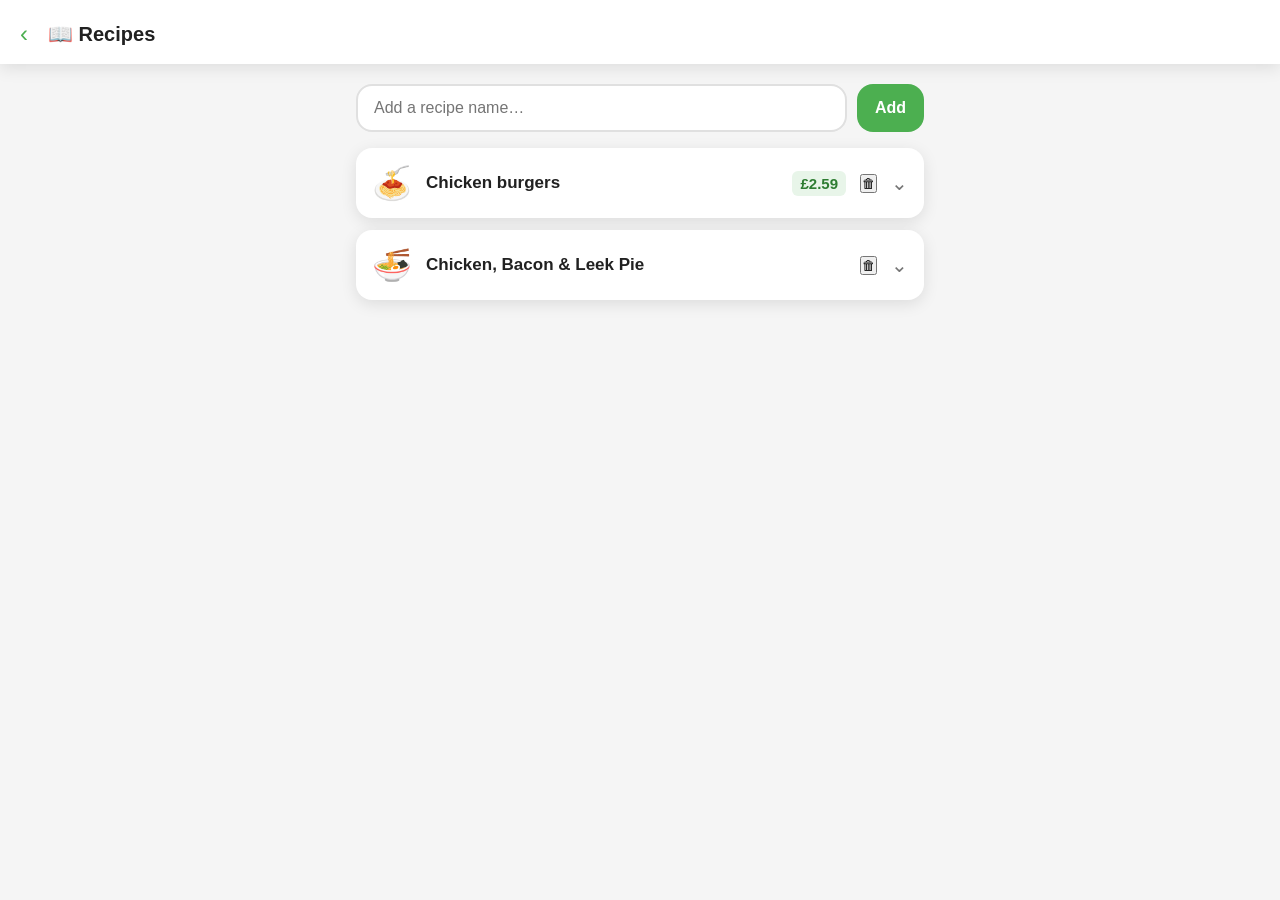
==== recipes.html @ 90f80a61 "Add recipe price calculation based on ingredient costs" ====
<!DOCTYPE html>
<html lang="en">
<head>
  <meta charset="UTF-8" />
  <meta name="viewport" content="width=device-width, initial-scale=1.0, viewport-fit=cover" />
  <meta name="apple-mobile-web-app-capable" content="yes" />
  <meta name="apple-mobile-web-app-status-bar-style" content="default" />
  <title>Recipes</title>
  <link rel="stylesheet" href="styles.css" />
  <link rel="manifest" href="manifest.json" />
</head>
<body>
  <header>
    <a href="index.html" class="back-btn">‹</a>
    <h1>📖 Recipes</h1>
  </header>

  <main class="page">
    <div class="add-row">
      <input id="recipe-input" type="text" placeholder="Add a recipe name…" />
      <button class="recipes" onclick="addRecipe()">Add</button>
    </div>
    <div class="card-list" id="recipe-list"></div>
  </main>

  <script src="storage.js"></script>
  <script>
    // ── State ─────────────────────────────────────────────────────────────────
    let recipes = [];
    let ingredientDefs = {}; // keyed by lowercase name
    const PRESET_UNITS = ['grams','cups','items','slices','tsp','tbsp'];
    let customUnits = [];
    const recipeSaveTimers = new Map();

    function allUnits() {
      return [...PRESET_UNITS, ...customUnits];
    }

    async function loadFromServer() {
      const [loadedRecipes, defs, units] = await Promise.all([
        AppStore.getRecipes(),
        AppStore.getIngredients(),
        AppStore.getUnits(),
      ]);
      recipes = loadedRecipes;
      customUnits = units;
      ingredientDefs = {};
      defs.forEach(d => {
        if (d.units && d.units.length) ingredientDefs[d.name.toLowerCase()] = d.units;
      });
      render();
    }

    async function saveToServer() {
      await AppStore.setRecipes(recipes);
    }

    async function render() {
      const list = document.getElementById('recipe-list');
      list.innerHTML = '';

      if (recipes.length === 0) {
        list.innerHTML = `
          <div class="empty">
            <span class="empty-icon">📖</span>
            <p>No recipes yet.<br/>Add one above!</p>
          </div>`;
        return;
      }

      for (let i = 0; i < recipes.length; i++) {
        const r = recipes[i];
        const ingredients = Array.isArray(r.ingredients) ? r.ingredients : [];
        const cost = await AppStore.calculateRecipeCost(r);
        const costDisplay = cost > 0 ? `<span class="recipe-cost">£${cost.toFixed(2)}</span>` : '';
        
        const card = document.createElement('div');
        card.className = 'recipe-card';
        card.innerHTML = `
          <div class="recipe-header" onclick="toggleRecipe(${i})">
            <span class="recipe-emoji">${randomEmoji(i)}</span>
            <span class="recipe-name">${escapeHtml(r.name)}</span>
            ${costDisplay}
            <button class="delete-btn" onclick="deleteRecipe(event,${i})">🗑</button>
            <span class="recipe-toggle">⌄</span>
          </div>
          <div class="recipe-body">
            <label class="section-label">🥕 Ingredients</label>
            <div class="ing-list" id="ing-list-${i}">
              ${ingredients.map((ing, j) => ingredientRow(i, j, ing)).join('')}
            </div>
            <button class="add-ing-btn" onclick="addIngredientRow(${i})">+ Add ingredient</button>
            <label class="section-label" style="margin-top:16px">📋 Steps</label>
            <textarea id="steps-${i}" placeholder="e.g. 1. Preheat oven to 180°C…" oninput="scheduleRecipeSave(${i})">${escapeHtml(r.steps || '')}</textarea>
          </div>`;
        list.appendChild(card);
      }
    }

    function toggleRecipe(i) {
      document.querySelectorAll('.recipe-card')[i].classList.toggle('open');
    }

    function addRecipe() {
      const input = document.getElementById('recipe-input');
      const name = input.value.trim();
      if (!name) return;
      recipes.push({ name, ingredients: [], steps: '' });
      saveToServer();
      input.value = '';
      render();
    }

    function deleteRecipe(e, i) {
      e.stopPropagation();
      recipes.splice(i, 1);
      saveToServer();
      render();
    }

    function unitsForIngredient(name) {
      const def = ingredientDefs[(name || '').toLowerCase()];
      return (def && def.length) ? def : allUnits();
    }

    function ingredientRow(i, j, ing) {
      ing = ing || { qty: '', unit: '', name: '' };
      const units = unitsForIngredient(ing.name);
      const currentUnit = units.includes(ing.unit) ? ing.unit : units[0];
      const summary = formatIngredientSummary(ing);
      return `<div class="ing-row" id="ing-${i}-${j}" data-original-name="${escapeHtml(ing.name || '')}">
        <button type="button" class="ing-summary" onclick="beginEditIngredient(${i}, ${j})">
          <span class="ing-summary-text">${escapeHtml(summary)}</span>
        </button>
        <div class="ing-editor">
          <input class="ing-qty" type="number" min="0" step="any" placeholder="Qty" value="${escapeHtml(String(ing.qty || ''))}" oninput="scheduleRecipeSave(${i})" />
          <select class="ing-unit" onchange="scheduleRecipeSave(${i})">${units.map(u => `<option value="${u}" ${currentUnit===u?'selected':''}>${u}</option>`).join('')}</select>
          <div style="position:relative">
            <input class="ing-name" type="text" placeholder="Ingredient name" value="${escapeHtml(ing.name || '')}" oninput="showIngredientSuggestions(${i}, ${j});scheduleRecipeSave(${i})" onchange="renameIngredient(this, ${i}, ${j})" onblur="renameIngredient(this, ${i}, ${j})" autocomplete="off" />
            <div class="ing-suggestions" id="ing-suggestions-${i}-${j}"></div>
          </div>
          <button type="button" class="ing-done" onclick="doneEditIngredient(${i}, ${j})">Done</button>
        </div>
        <button class="delete-btn" onclick="deleteIngredientRow(${i},${j})">✕</button>
      </div>`;
    }

    function formatIngredientSummary(ing) {
      const qty = String(ing.qty || '').trim();
      const unit = String(ing.unit || '').trim();
      const name = capitalizeIngredientName(ing.name || '');
      const parts = [qty, unit, name].filter(Boolean);
      return parts.length ? parts.join(' ') : 'Tap to add ingredient details';
    }

    function beginEditIngredient(i, j) {
      const row = document.getElementById(`ing-${i}-${j}`);
      if (!row) return;
      row.classList.add('editing');
      const nameInput = row.querySelector('.ing-name');
      if (nameInput) nameInput.focus();
    }

    async function doneEditIngredient(i, j) {
      const row = document.getElementById(`ing-${i}-${j}`);
      if (!row) return;
      const nameInput = row.querySelector('.ing-name');
      if (nameInput) await renameIngredient(nameInput, i, j);
      const summary = formatIngredientSummary({
        qty: row.querySelector('.ing-qty').value,
        unit: row.querySelector('.ing-unit').value,
        name: row.querySelector('.ing-name').value,
      });
      row.querySelector('.ing-summary-text').textContent = summary;
      row.classList.remove('editing');
    }

    async function refreshIngredientDefs() {
      const defs = await AppStore.getIngredients();
      ingredientDefs = {};
      defs.forEach(d => {
        if (d.units && d.units.length) ingredientDefs[d.name.toLowerCase()] = d.units;
      });
    }

    async function renameIngredient(nameInput, i, j) {
      const row = document.getElementById(`ing-${i}-${j}`);
      if (!row) return;

      const oldName = capitalizeIngredientName(row.getAttribute('data-original-name') || '');
      const newName = capitalizeIngredientName(nameInput.value);
      nameInput.value = newName;

      if (oldName && newName && oldName.toLowerCase() !== newName.toLowerCase()) {
        await AppStore.renameIngredient(oldName, newName);
        recipes = await AppStore.getRecipes();
        await refreshIngredientDefs();
      }

      row.setAttribute('data-original-name', newName);
      updateUnitDropdown(nameInput, i, j);
      scheduleRecipeSave(i);
    }

    function updateUnitDropdown(nameInput, i, j) {
      nameInput.value = capitalizeIngredientName(nameInput.value);
      const row = document.getElementById(`ing-${i}-${j}`);
      if (!row) return;
      const sel = row.querySelector('.ing-unit');
      const currentVal = sel.value;
      const units = unitsForIngredient(nameInput.value);
      sel.innerHTML = units.map(u => `<option value="${u}" ${u===currentVal?'selected':''}>${u}</option>`).join('');
      // If the previous selection isn't in the new list, fall back to first option
      if (!units.includes(currentVal)) sel.value = units[0];
    }

    function collectIngredients(i) {
      const rows = document.querySelectorAll(`#ing-list-${i} .ing-row`);
      recipes[i].ingredients = Array.from(rows).map(row => ({
        qty:  row.querySelector('.ing-qty').value,
        unit: row.querySelector('.ing-unit').value,
        name: capitalizeIngredientName(row.querySelector('.ing-name').value),
      }));
    }

    function capitalizeIngredientName(name) {
      const trimmed = String(name || '').trim();
      if (!trimmed) return '';
      return trimmed
        .toLowerCase()
        .split(/\s+/)
        .map(word => word.charAt(0).toUpperCase() + word.slice(1))
        .join(' ');
    }

    function getAllIngredientNames() {
      return Object.keys(ingredientDefs).map(k => {
        return k.split(' ').map(word => word.charAt(0).toUpperCase() + word.slice(1)).join(' ');
      }).sort();
    }

    function findIngredientMatches(query) {
      const q = query.trim().toLowerCase();
      if (!q) return getAllIngredientNames().slice(0, 15);
      return getAllIngredientNames()
        .filter(name => name.toLowerCase().includes(q))
        .slice(0, 15);
    }

    function showIngredientSuggestions(i, j) {
      const row = document.getElementById(`ing-${i}-${j}`);
      if (!row) return;
      const nameInput = row.querySelector('.ing-name');
      const suggestionsDiv = document.getElementById(`ing-suggestions-${i}-${j}`);
      if (!nameInput || !suggestionsDiv) return;

      const matches = findIngredientMatches(nameInput.value);
      suggestionsDiv.innerHTML = '';
      if (!matches.length) {
        suggestionsDiv.style.display = 'none';
        return;
      }

      matches.forEach(name => {
        const btn = document.createElement('button');
        btn.type = 'button';
        btn.className = 'ing-suggestion-item';
        btn.textContent = name;
        btn.onclick = () => selectIngredientSuggestion(i, j, name);
        suggestionsDiv.appendChild(btn);
      });
      suggestionsDiv.style.display = 'block';
    }

    function selectIngredientSuggestion(i, j, name) {
      const row = document.getElementById(`ing-${i}-${j}`);
      if (!row) return;
      const nameInput = row.querySelector('.ing-name');
      if (nameInput) {
        nameInput.value = name;
        updateUnitDropdown(nameInput, i, j);
        const suggestionsDiv = document.getElementById(`ing-suggestions-${i}-${j}`);
        if (suggestionsDiv) suggestionsDiv.style.display = 'none';
        scheduleRecipeSave(i);
      }
    }

    function addIngredientRow(i) {
      collectIngredients(i);
      recipes[i].ingredients.push({ qty: '', unit: 'grams', name: '' });
      saveToServer();
      render();
      document.querySelectorAll('.recipe-card')[i].classList.add('open');
      beginEditIngredient(i, recipes[i].ingredients.length - 1);
    }

    function deleteIngredientRow(i, j) {
      collectIngredients(i);
      recipes[i].ingredients.splice(j, 1);
      saveToServer();
      render();
      document.querySelectorAll('.recipe-card')[i].classList.add('open');
    }

    async function persistRecipe(i) {
      collectIngredients(i);
      recipes[i].steps = document.getElementById(`steps-${i}`).value;
      await saveToServer();
    }

    function scheduleRecipeSave(i, delay = 350) {
      if (recipeSaveTimers.has(i)) clearTimeout(recipeSaveTimers.get(i));
      const timer = setTimeout(() => {
        recipeSaveTimers.delete(i);
        persistRecipe(i);
      }, delay);
      recipeSaveTimers.set(i, timer);
    }

    function randomEmoji(seed) {
      const emojis = ['🍝','🍜','🥗','🍛','🍕','🥩','🍣','🥘','🍲','🫕','🥞','🍔'];
      return emojis[seed % emojis.length];
    }

    function escapeHtml(str) {
      return str.replace(/&/g,'&amp;').replace(/</g,'&lt;').replace(/>/g,'&gt;').replace(/"/g,'&quot;');
    }

    document.getElementById('recipe-input').addEventListener('keydown', e => {
      if (e.key === 'Enter') addRecipe();
    });

    document.addEventListener('click', e => {
      const allSuggestions = document.querySelectorAll('.ing-suggestions');
      allSuggestions.forEach(suggestions => {
        const nameInput = suggestions.parentElement.querySelector('.ing-name');
        if (!suggestions.contains(e.target) && e.target !== nameInput) {
          suggestions.style.display = 'none';
        }
      });
    });

    loadFromServer();
      if ('serviceWorker' in navigator) {
        navigator.serviceWorker.register('sw.js');
      }
  </script>
</body>
</html>
---- styles.css ----
* {
  box-sizing: border-box;
  margin: 0;
  padding: 0;
  -webkit-tap-highlight-color: transparent;
}

:root {
  --green: #4CAF50;
  --green-dark: #388E3C;
  --orange: #FF7043;
  --orange-dark: #E64A19;
  --purple: #7E57C2;
  --purple-dark: #512DA8;
  --bg: #F5F5F5;
  --card: #FFFFFF;
  --text: #212121;
  --muted: #757575;
  --radius: 16px;
  --shadow: 0 4px 16px rgba(0,0,0,0.10);
}

body {
  font-family: -apple-system, BlinkMacSystemFont, "Segoe UI", sans-serif;
  background: var(--bg);
  color: var(--text);
  min-height: 100dvh;
  display: flex;
  flex-direction: column;
}

/* ── Header ── */
header {
  background: var(--card);
  box-shadow: var(--shadow);
  padding: 16px 20px 12px;
  display: flex;
  align-items: center;
  gap: 12px;
  position: sticky;
  top: 0;
  z-index: 10;
}

header .back-btn {
  background: none;
  border: none;
  font-size: 24px;
  cursor: pointer;
  color: var(--green);
  padding: 4px 8px 4px 0;
  text-decoration: none;
}

header h1 {
  font-size: 20px;
  font-weight: 700;
}

/* ── Home screen ── */
.home {
  flex: 1;
  display: flex;
  flex-direction: column;
  align-items: center;
  justify-content: center;
  gap: 32px;
  padding: 40px 24px;
}

.home-logo {
  font-size: 64px;
  line-height: 1;
}

.home-title {
  font-size: 30px;
  font-weight: 800;
  text-align: center;
  color: var(--text);
}

.home-subtitle {
  font-size: 15px;
  color: var(--muted);
  text-align: center;
  margin-top: -20px;
}

.home-cards {
  display: flex;
  flex-direction: column;
  gap: 16px;
  width: 100%;
  max-width: 360px;
}

.home-card {
  display: flex;
  align-items: center;
  gap: 20px;
  padding: 24px 20px;
  border-radius: var(--radius);
  box-shadow: var(--shadow);
  text-decoration: none;
  color: white;
  font-size: 20px;
  font-weight: 700;
  transition: transform 0.15s, box-shadow 0.15s;
  cursor: pointer;
}

.home-card:active {
  transform: scale(0.97);
  box-shadow: 0 2px 8px rgba(0,0,0,0.12);
}

.home-card.recipes  { background: linear-gradient(135deg, var(--green), var(--green-dark)); }
.home-card.shopping { background: linear-gradient(135deg, var(--orange), var(--orange-dark)); }
.home-card.ingredients { background: linear-gradient(135deg, var(--purple), var(--purple-dark)); }

.home-card .card-icon { font-size: 36px; }

.data-tools {
  width: 100%;
  max-width: 360px;
  background: var(--card);
  border-radius: var(--radius);
  box-shadow: var(--shadow);
  padding: 14px;
  display: flex;
  flex-direction: column;
  gap: 10px;
}

.data-tools h2 {
  font-size: 16px;
  font-weight: 700;
}

.data-tools-note {
  font-size: 13px;
  color: var(--muted);
}

.data-tools-actions {
  display: flex;
  gap: 8px;
}

.data-tools-actions button {
  flex: 1;
  border: none;
  border-radius: 10px;
  padding: 10px 12px;
  color: white;
  font-size: 14px;
  font-weight: 700;
  cursor: pointer;
}

#export-data-btn {
  background: var(--green);
}

#import-data-btn {
  background: var(--purple);
}

.data-tools-status {
  min-height: 18px;
  font-size: 12px;
  color: #2E7D32;
}

.data-tools-status.error {
  color: #C62828;
}

/* ── Shared page layout ── */
.page {
  flex: 1;
  display: flex;
  flex-direction: column;
  padding: 20px 16px;
  gap: 16px;
  max-width: 600px;
  width: 100%;
  margin: 0 auto;
}

/* ── Fab / add button ── */
.fab {
  position: fixed;
  bottom: 28px;
  right: 24px;
  width: 56px;
  height: 56px;
  border-radius: 50%;
  border: none;
  font-size: 28px;
  color: white;
  cursor: pointer;
  box-shadow: 0 4px 16px rgba(0,0,0,0.22);
  display: flex;
  align-items: center;
  justify-content: center;
  transition: transform 0.15s;
}
.fab:active { transform: scale(0.93); }
.fab.recipes  { background: var(--green); }
.fab.shopping { background: var(--orange); }

/* ── Input row (add item) ── */
.add-row {
  display: flex;
  gap: 10px;
}

.add-row input,
.add-row select {
  flex: 1;
  padding: 13px 16px;
  border: 2px solid #E0E0E0;
  border-radius: var(--radius);
  font-size: 16px;
  outline: none;
  background: var(--card);
  transition: border-color 0.2s;
}
.add-row input:focus,
.add-row select:focus { border-color: var(--green); }

.suggestions {
  display: none;
  background: var(--card);
  border-radius: var(--radius);
  box-shadow: var(--shadow);
  overflow: hidden;
  position: relative;
  z-index: 5;
}

#recipe-suggestions {
  margin-top: 0;
}

.suggestion-item {
  width: 100%;
  text-align: left;
  padding: 12px 14px;
  border: none;
  border-bottom: 1px solid #F0F0F0;
  background: var(--card);
  color: var(--text);
  font-size: 15px;
  cursor: pointer;
}

.suggestion-item:last-child {
  border-bottom: none;
}

.suggestion-item:active {
  background: #F7F7F7;
}

.new-item-panel {
  background: var(--card);
  border-radius: var(--radius);
  box-shadow: var(--shadow);
  padding: 14px;
  display: flex;
  flex-direction: column;
  gap: 10px;
}

.new-item-title {
  font-size: 13px;
  font-weight: 700;
  text-transform: uppercase;
  letter-spacing: 0.05em;
  color: var(--muted);
}

.new-item-name {
  font-size: 17px;
  font-weight: 700;
}

.new-item-row {
  display: grid;
  grid-template-columns: 1fr 1fr;
  gap: 8px;
}

.new-item-row input,
.new-item-row select {
  padding: 11px 12px;
  border: 2px solid #E0E0E0;
  border-radius: 10px;
  font-size: 15px;
  outline: none;
  background: var(--card);
}

.new-item-row input:focus,
.new-item-row select:focus {
  border-color: var(--orange);
}

.new-item-actions {
  display: flex;
  justify-content: flex-end;
  gap: 8px;
}

.ghost-btn {
  padding: 10px 12px;
  border: 2px solid #E0E0E0;
  border-radius: 10px;
  background: var(--card);
  color: var(--text);
  font-size: 14px;
  font-weight: 700;
  cursor: pointer;
}

.add-row button {
  padding: 13px 18px;
  border: none;
  border-radius: var(--radius);
  font-size: 16px;
  font-weight: 700;
  color: white;
  cursor: pointer;
}
.add-row button.recipes  { background: var(--green); }
.add-row button.shopping { background: var(--orange); }

.add-recipe-btn {
  width: 100%;
  padding: 16px 18px;
  border: none;
  border-radius: var(--radius);
  font-size: 16px;
  font-weight: 700;
  color: white;
  cursor: pointer;
  margin-top: 12px;
  background: var(--orange);
  transition: transform 0.15s;
}

.add-recipe-btn:active {
  transform: scale(0.97);
}

/* ── Card list ── */
.card-list {
  display: flex;
  flex-direction: column;
  gap: 12px;
  padding-bottom: 80px;
}

.card-item {
  background: var(--card);
  border-radius: var(--radius);
  box-shadow: var(--shadow);
  padding: 16px 16px;
  display: flex;
  align-items: center;
  gap: 14px;
  position: relative;
  overflow: hidden;
}

/* Shopping list: checkbox style */
.card-item.shop-item {
  cursor: pointer;
}

.card-item .check {
  width: 24px;
  height: 24px;
  border-radius: 50%;
  border: 2px solid #BDBDBD;
  flex-shrink: 0;
  display: flex;
  align-items: center;
  justify-content: center;
  font-size: 14px;
  transition: background 0.2s, border-color 0.2s;
}

.card-item.checked .check {
  background: var(--orange);
  border-color: var(--orange);
  color: white;
}

.card-item .item-text {
  flex: 1;
  font-size: 16px;
}

.card-item.checked .item-text {
  text-decoration: line-through;
  color: var(--muted);
}

.card-item .delete-btn {
  background: none;
  border: none;
  font-size: 22px;
  color: #BDBDBD;
  cursor: pointer;
  padding: 8px;
}
.card-item .delete-btn:hover { color: #EF5350; }

/* Recipe cards */
.recipe-card {
  background: var(--card);
  border-radius: var(--radius);
  box-shadow: var(--shadow);
  overflow: hidden;
  cursor: pointer;
}

.recipe-card .recipe-header {
  display: flex;
  align-items: center;
  gap: 14px;
  padding: 16px;
}

.recipe-card .recipe-emoji {
  font-size: 32px;
  flex-shrink: 0;
}

.recipe-card .recipe-name {
  font-size: 17px;
  font-weight: 700;
  flex: 1;
}

.recipe-card .recipe-cost {
  font-size: 15px;
  font-weight: 700;
  color: #2E7D32;
  background: #E8F5E9;
  padding: 4px 8px;
  border-radius: 6px;
  flex-shrink: 0;
}

.recipe-card .recipe-toggle {
  font-size: 20px;
  color: var(--muted);
  transition: transform 0.2s;
}

.recipe-card.open .recipe-toggle {
  transform: rotate(180deg);
}

.recipe-card .recipe-body {
  display: none;
  padding: 0 16px 16px;
  font-size: 15px;
  color: var(--muted);
  line-height: 1.6;
  border-top: 1px solid #F0F0F0;
  padding-top: 12px;
}

.recipe-card.open .recipe-body { display: block; }

.section-label {
  display: block;
  font-size: 13px;
  font-weight: 700;
  text-transform: uppercase;
  letter-spacing: 0.05em;
  color: var(--muted);
  margin-bottom: 6px;
}

.recipe-body textarea {
  width: 100%;
  min-height: 100px;
  border: 2px solid #E0E0E0;
  border-radius: 10px;
  padding: 10px;
  font-size: 15px;
  font-family: inherit;
  resize: vertical;
  outline: none;
}
.recipe-body textarea:focus { border-color: var(--green); }

/* ── Ingredient rows ── */
.ing-list {
  display: flex;
  flex-direction: column;
  gap: 8px;
}

.ing-row {
  display: grid;
  grid-template-columns: 1fr auto;
  gap: 8px;
  align-items: center;
}

.ing-row .delete-btn {
  font-size: 24px;
  padding: 4px 8px;
  color: #BDBDBD;
  background: none;
  border: none;
  cursor: pointer;
}

.ing-row .delete-btn:active {
  color: #EF5350;
}

.ing-summary {
  width: 100%;
  text-align: left;
  padding: 0;
  border: none;
  background: transparent;
  color: var(--text);
  font-size: 15px;
  cursor: pointer;
  font: inherit;
}

.ing-editor {
  display: none;
  grid-template-columns: 64px 110px 1fr auto;
  gap: 6px;
  align-items: start;
}

.ing-editor .ing-qty {
  grid-column: 1;
  grid-row: 1;
}

.ing-editor .ing-unit {
  grid-column: 2;
  grid-row: 1;
}

.ing-editor > div {
  grid-column: 1 / span 3;
  grid-row: 2;
  width: 100%;
  position: relative;
}

.ing-editor .ing-name {
  width: 100%;
}

.ing-editor .ing-done {
  grid-column: 4;
  grid-row: 2;
}

.ing-row.editing {
  grid-template-columns: 1fr auto;
  align-items: start;
}

.ing-row.editing .ing-summary {
  display: none;
}

.ing-row.editing .ing-editor {
  display: grid;
}

.ing-editor input,
.ing-editor select {
  padding: 9px 10px;
  border: 2px solid #E0E0E0;
  border-radius: 10px;
  font-size: 15px;
  font-family: inherit;
  outline: none;
  min-width: 0;
  background: var(--card);
  appearance: auto;
}

.ing-editor input:focus,
.ing-editor select:focus { border-color: var(--green); }

.ing-done {
  padding: 9px 10px;
  border: none;
  border-radius: 10px;
  background: var(--green);
  color: white;
  font-size: 13px;
  font-weight: 700;
  cursor: pointer;
}

.ing-suggestions {
  display: none;
  background: var(--card);
  border-radius: 10px;
  box-shadow: var(--shadow);
  overflow: hidden;
  position: absolute;
  top: 100%;
  left: 0;
  right: 0;
  z-index: 10;
  margin-top: 2px;
}

.ing-suggestion-item {
  width: 100%;
  text-align: left;
  padding: 10px 12px;
  border: none;
  border-bottom: 1px solid #F0F0F0;
  background: var(--card);
  color: var(--text);
  font-size: 14px;
  cursor: pointer;
  font: inherit;
}

.ing-suggestion-item:last-child {
  border-bottom: none;
}

.ing-suggestion-item:active {
  background: #F7F7F7;
}

.add-ing-btn {
  margin-top: 10px;
  background: none;
  border: 2px dashed #C8E6C9;
  border-radius: 10px;
  color: var(--green-dark);
  font-size: 14px;
  font-weight: 600;
  padding: 8px 14px;
  cursor: pointer;
  width: 100%;
}

/* ── Empty state ── */
.empty {
  text-align: center;
  color: var(--muted);
  margin-top: 40px;
  font-size: 16px;
  display: flex;
  flex-direction: column;
  align-items: center;
  gap: 10px;
}
.empty .empty-icon { font-size: 48px; }
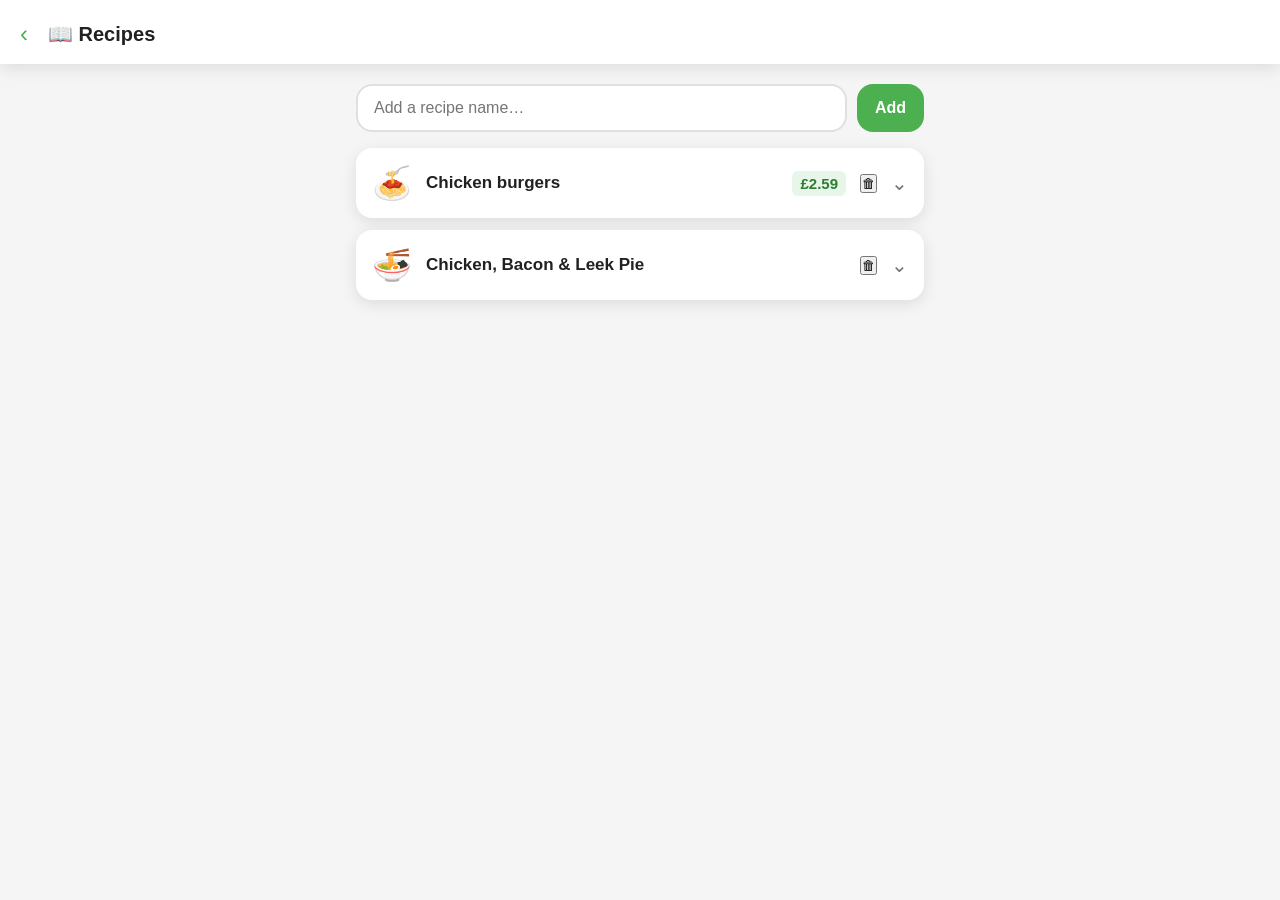
==== commit 2c4992ba: "Fix recipe rendering - calculate costs asynchronously after render" ====
--- a/recipes.html
+++ b/recipes.html
@@ -48,7 +48,7 @@
       defs.forEach(d => {
         if (d.units && d.units.length) ingredientDefs[d.name.toLowerCase()] = d.units;
       });
-      render();
+      await render();
     }
 
     async function saveToServer() {
@@ -71,8 +71,6 @@
       for (let i = 0; i < recipes.length; i++) {
         const r = recipes[i];
         const ingredients = Array.isArray(r.ingredients) ? r.ingredients : [];
-        const cost = await AppStore.calculateRecipeCost(r);
-        const costDisplay = cost > 0 ? `<span class="recipe-cost">£${cost.toFixed(2)}</span>` : '';
         
         const card = document.createElement('div');
         card.className = 'recipe-card';
@@ -80,7 +78,6 @@
           <div class="recipe-header" onclick="toggleRecipe(${i})">
             <span class="recipe-emoji">${randomEmoji(i)}</span>
             <span class="recipe-name">${escapeHtml(r.name)}</span>
-            ${costDisplay}
             <button class="delete-btn" onclick="deleteRecipe(event,${i})">🗑</button>
             <span class="recipe-toggle">⌄</span>
           </div>
@@ -95,27 +92,45 @@
           </div>`;
         list.appendChild(card);
       }
+
+      // Calculate costs asynchronously without blocking render
+      for (let i = 0; i < recipes.length; i++) {
+        const r = recipes[i];
+        try {
+          const cost = await AppStore.calculateRecipeCost(r);
+          if (cost > 0) {
+            const headers = document.querySelectorAll('.recipe-card');
+            const header = headers[i].querySelector('.recipe-header');
+            const costSpan = document.createElement('span');
+            costSpan.className = 'recipe-cost';
+            costSpan.textContent = `£${cost.toFixed(2)}`;
+            header.insertBefore(costSpan, header.querySelector('.delete-btn'));
+          }
+        } catch (err) {
+          console.error(`Error calculating cost for ${r.name}:`, err);
+        }
+      }
     }
 
     function toggleRecipe(i) {
       document.querySelectorAll('.recipe-card')[i].classList.toggle('open');
     }
 
-    function addRecipe() {
+    async function addRecipe() {
       const input = document.getElementById('recipe-input');
       const name = input.value.trim();
       if (!name) return;
       recipes.push({ name, ingredients: [], steps: '' });
-      saveToServer();
+      await saveToServer();
       input.value = '';
-      render();
-    }
-
-    function deleteRecipe(e, i) {
+      await render();
+    }
+
+    async function deleteRecipe(e, i) {
       e.stopPropagation();
       recipes.splice(i, 1);
-      saveToServer();
-      render();
+      await saveToServer();
+      await render();
     }
 
     function unitsForIngredient(name) {
@@ -285,20 +300,20 @@
       }
     }
 
-    function addIngredientRow(i) {
+    async function addIngredientRow(i) {
       collectIngredients(i);
       recipes[i].ingredients.push({ qty: '', unit: 'grams', name: '' });
-      saveToServer();
-      render();
+      await saveToServer();
+      await render();
       document.querySelectorAll('.recipe-card')[i].classList.add('open');
       beginEditIngredient(i, recipes[i].ingredients.length - 1);
     }
 
-    function deleteIngredientRow(i, j) {
+    async function deleteIngredientRow(i, j) {
       collectIngredients(i);
       recipes[i].ingredients.splice(j, 1);
-      saveToServer();
-      render();
+      await saveToServer();
+      await render();
       document.querySelectorAll('.recipe-card')[i].classList.add('open');
     }
 
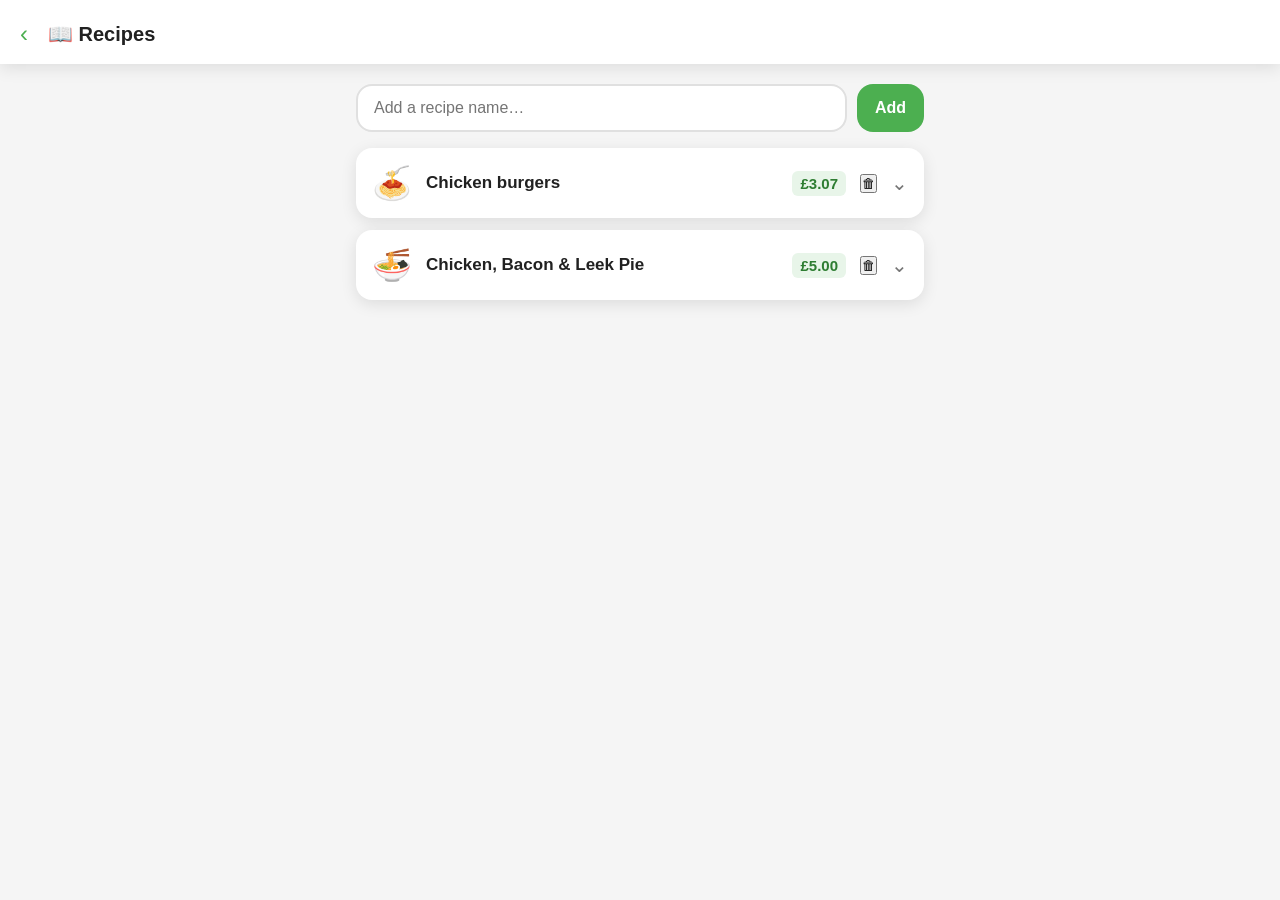
==== commit 2e04dde4: "Recalculate recipe costs when ingredients are edited" ====
--- a/recipes.html
+++ b/recipes.html
@@ -68,9 +68,24 @@
         return;
       }
 
+      // Pre-calculate all costs
+      const costs = [];
+      for (let i = 0; i < recipes.length; i++) {
+        try {
+          const cost = await AppStore.calculateRecipeCost(recipes[i]);
+          costs[i] = cost;
+        } catch (err) {
+          console.error(`Error calculating cost for ${recipes[i].name}:`, err);
+          costs[i] = 0;
+        }
+      }
+
+      // Now render with costs
       for (let i = 0; i < recipes.length; i++) {
         const r = recipes[i];
         const ingredients = Array.isArray(r.ingredients) ? r.ingredients : [];
+        const cost = costs[i] || 0;
+        const costDisplay = cost > 0 ? `<span class="recipe-cost">£${cost.toFixed(2)}</span>` : '';
         
         const card = document.createElement('div');
         card.className = 'recipe-card';
@@ -78,6 +93,7 @@
           <div class="recipe-header" onclick="toggleRecipe(${i})">
             <span class="recipe-emoji">${randomEmoji(i)}</span>
             <span class="recipe-name">${escapeHtml(r.name)}</span>
+            ${costDisplay}
             <button class="delete-btn" onclick="deleteRecipe(event,${i})">🗑</button>
             <span class="recipe-toggle">⌄</span>
           </div>
@@ -91,24 +107,6 @@
             <textarea id="steps-${i}" placeholder="e.g. 1. Preheat oven to 180°C…" oninput="scheduleRecipeSave(${i})">${escapeHtml(r.steps || '')}</textarea>
           </div>`;
         list.appendChild(card);
-      }
-
-      // Calculate costs asynchronously without blocking render
-      for (let i = 0; i < recipes.length; i++) {
-        const r = recipes[i];
-        try {
-          const cost = await AppStore.calculateRecipeCost(r);
-          if (cost > 0) {
-            const headers = document.querySelectorAll('.recipe-card');
-            const header = headers[i].querySelector('.recipe-header');
-            const costSpan = document.createElement('span');
-            costSpan.className = 'recipe-cost';
-            costSpan.textContent = `£${cost.toFixed(2)}`;
-            header.insertBefore(costSpan, header.querySelector('.delete-btn'));
-          }
-        } catch (err) {
-          console.error(`Error calculating cost for ${r.name}:`, err);
-        }
       }
     }
 
@@ -321,6 +319,35 @@
       collectIngredients(i);
       recipes[i].steps = document.getElementById(`steps-${i}`).value;
       await saveToServer();
+      await updateRecipeCost(i);
+    }
+
+    async function updateRecipeCost(i) {
+      const r = recipes[i];
+      if (!r) return;
+      
+      try {
+        const cost = await AppStore.calculateRecipeCost(r);
+        const cards = document.querySelectorAll('.recipe-card');
+        const card = cards[i];
+        if (!card) return;
+        
+        const header = card.querySelector('.recipe-header');
+        let costSpan = header.querySelector('.recipe-cost');
+        
+        if (cost > 0) {
+          if (!costSpan) {
+            costSpan = document.createElement('span');
+            costSpan.className = 'recipe-cost';
+            header.insertBefore(costSpan, header.querySelector('.delete-btn'));
+          }
+          costSpan.textContent = `£${cost.toFixed(2)}`;
+        } else if (costSpan) {
+          costSpan.remove();
+        }
+      } catch (err) {
+        console.error(`Error updating cost for ${r.name}:`, err);
+      }
     }
 
     function scheduleRecipeSave(i, delay = 350) {
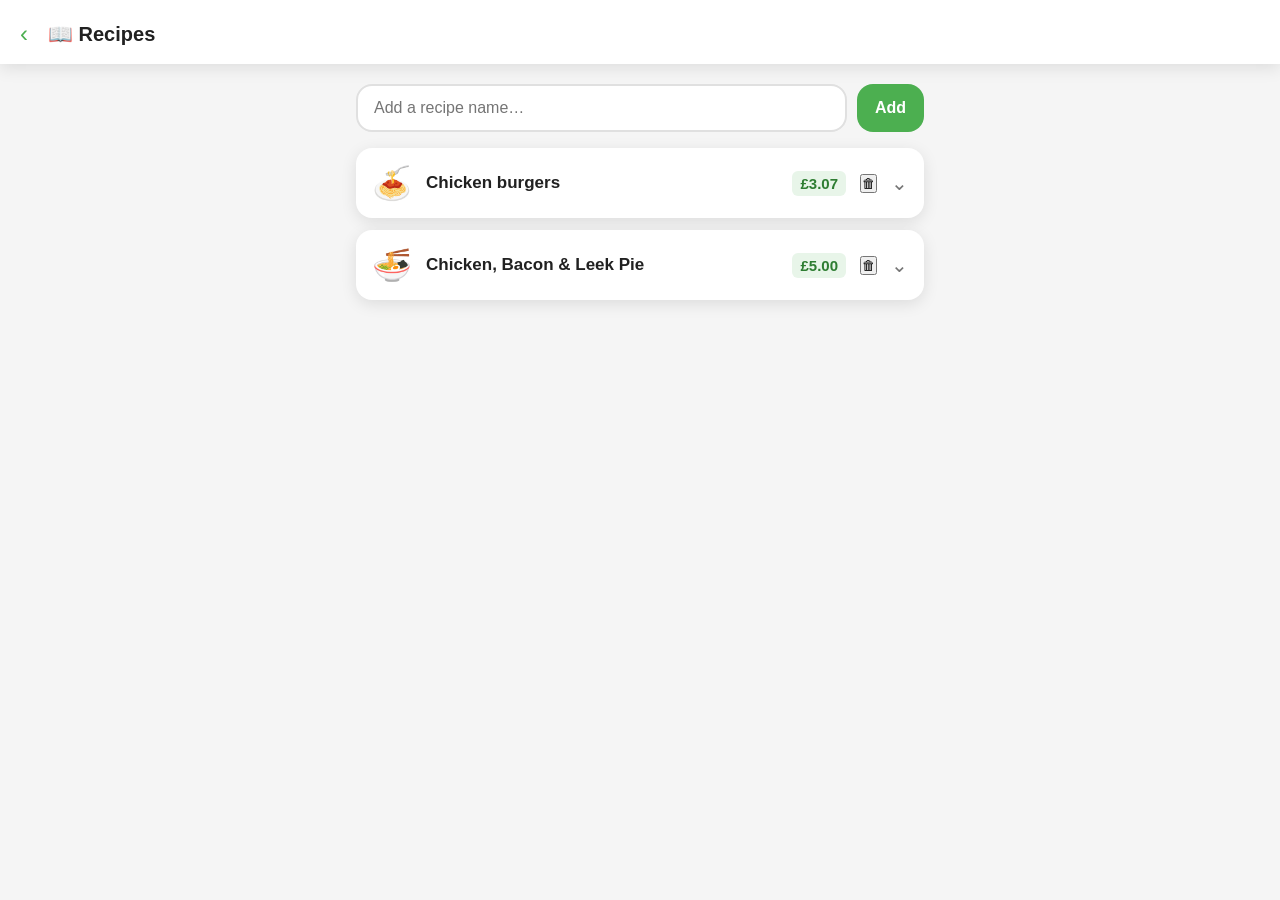
==== commit dbb27624: "Reload recipes page with location.reload() when visibility changes" ====
--- a/recipes.html
+++ b/recipes.html
@@ -383,6 +383,15 @@
     });
 
     loadFromServer();
+    
+    // Reload page when it becomes visible to refresh costs and data
+    document.addEventListener('visibilitychange', () => {
+      if (document.visibilityState === 'visible') {
+        console.log('Page became visible, reloading...');
+        location.reload();
+      }
+    });
+
       if ('serviceWorker' in navigator) {
         navigator.serviceWorker.register('sw.js');
       }
